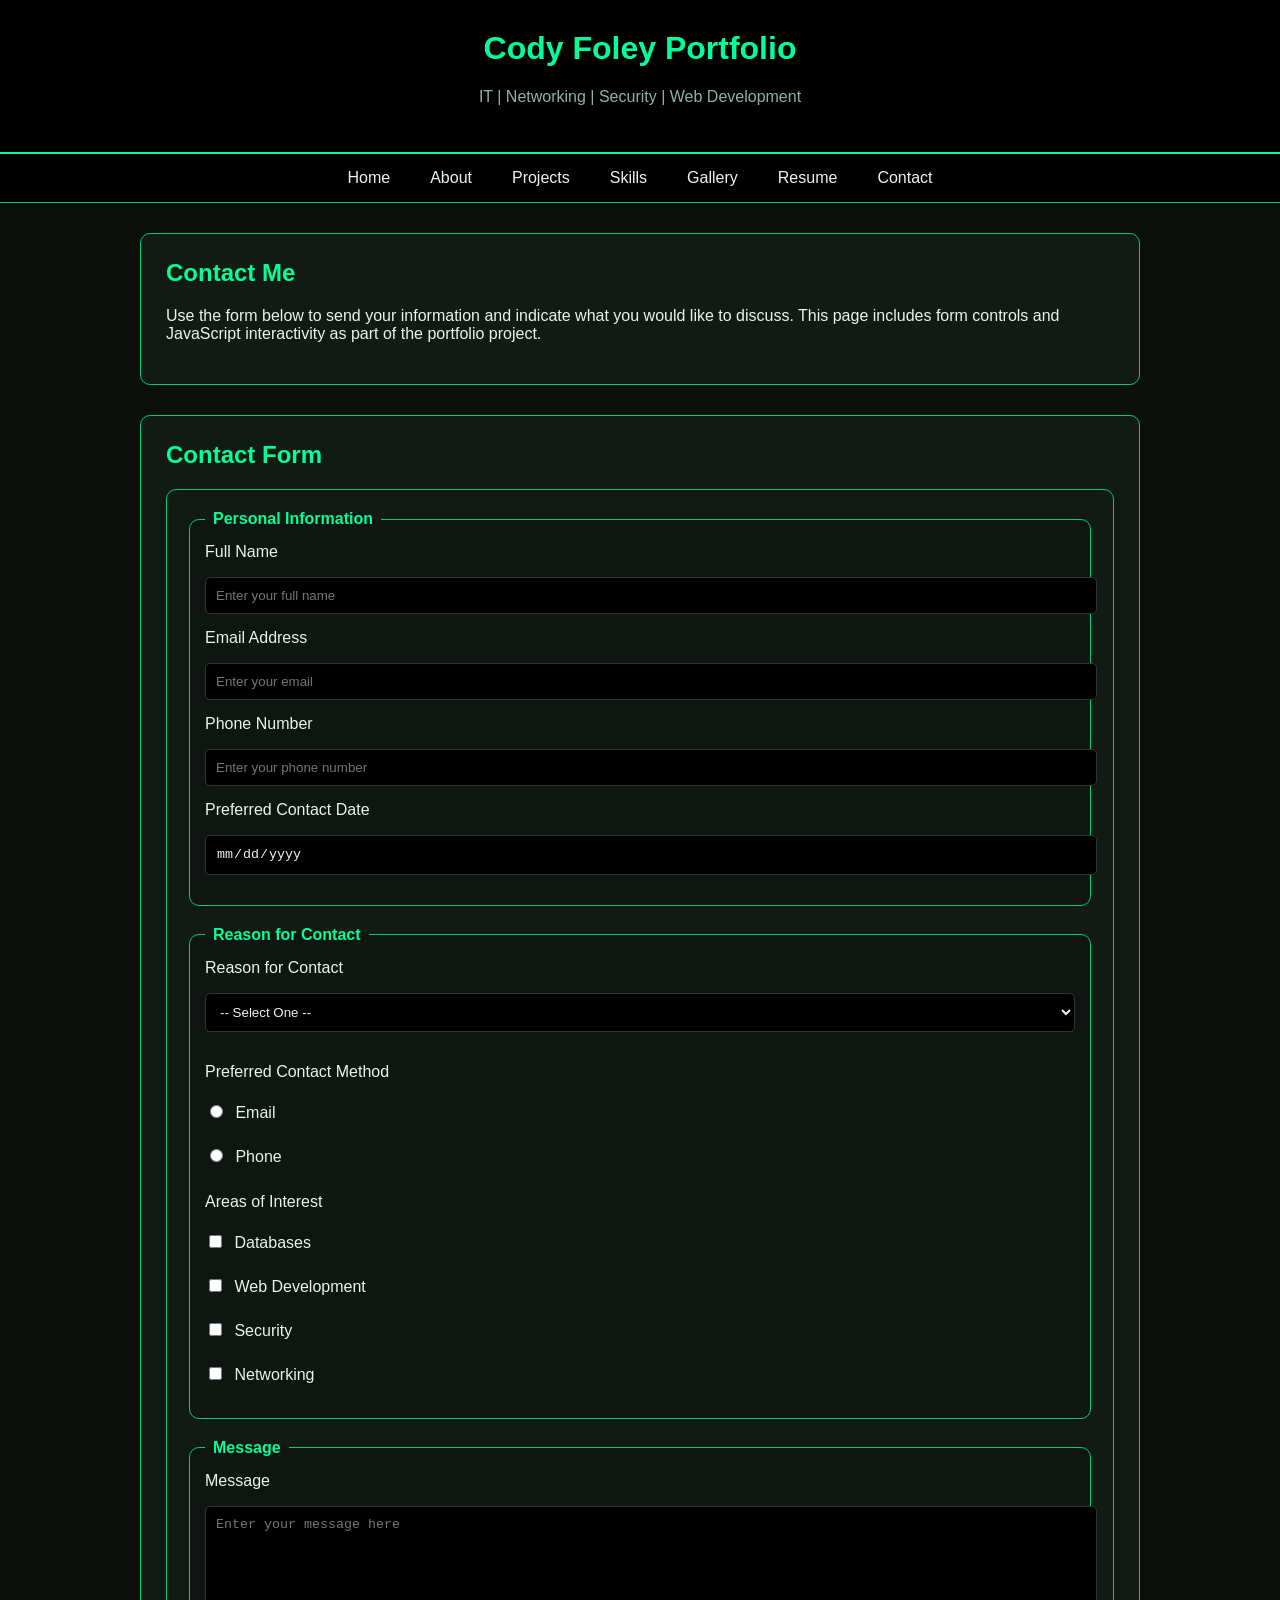
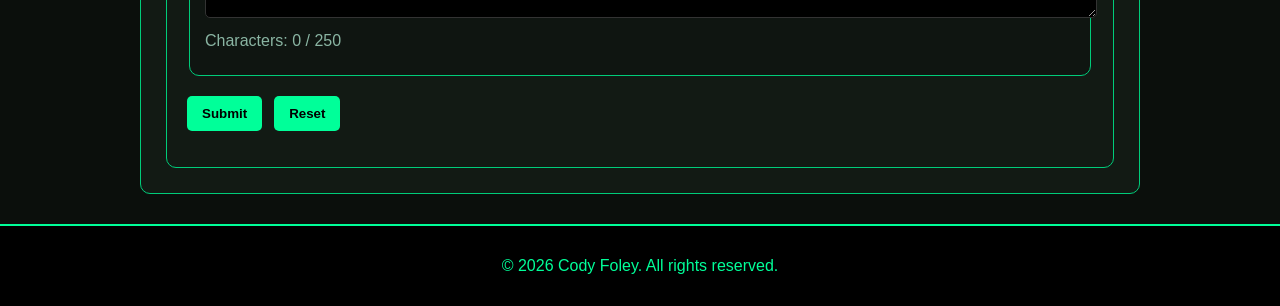
==== contact.html @ abc86258 "Add files via upload" ====
<!DOCTYPE html>
<html lang="en">
<head>
    <meta charset="UTF-8">
    <meta name="viewport" content="width=device-width, initial-scale=1.0">
    <title>Contact | Cody Foley Portfolio</title>
    <link rel="stylesheet" href="css/style.css">
</head>
<body>

    <header>
        <h1>Cody Foley Portfolio</h1>
        <p>IT | Networking | Security | Web Development</p>
    </header>

    <nav>
        <ul>
            <li><a href="index.html">Home</a></li>
            <li><a href="about.html">About</a></li>
            <li><a href="projects.html">Projects</a></li>
            <li><a href="skills.html">Skills</a></li>
            <li><a href="gallery.html">Gallery</a></li>
            <li><a href="resume.html">Resume</a></li>
            <li><a href="contact.html">Contact</a></li>
        </ul>
    </nav>

    <main>
        <section class="hero">
            <h2>Contact Me</h2>
            <p>
                Use the form below to send your information and indicate what you would
                like to discuss. This page includes form controls and JavaScript
                interactivity as part of the portfolio project.
            </p>
        </section>

        <section class="hero">
            <h2>Contact Form</h2>

            <form id="contactForm">
                <fieldset>
                    <legend>Personal Information</legend>

                    <label for="fullName">Full Name</label>
                    <input type="text" id="fullName" name="fullName" placeholder="Enter your full name">

                    <label for="email">Email Address</label>
                    <input type="email" id="email" name="email" placeholder="Enter your email">

                    <label for="phone">Phone Number</label>
                    <input type="tel" id="phone" name="phone" placeholder="Enter your phone number">

                    <label for="contactDate">Preferred Contact Date</label>
                    <input type="date" id="contactDate" name="contactDate">
                </fieldset>

                <fieldset>
                    <legend>Reason for Contact</legend>

                    <label for="reason">Reason for Contact</label>
                    <select id="reason" name="reason">
                        <option value="">-- Select One --</option>
                        <option value="job">Job Opportunity</option>
                        <option value="internship">Internship</option>
                        <option value="project">Project Discussion</option>
                        <option value="networking">Professional Networking</option>
                        <option value="other">Other</option>
                    </select>

                    <p>Preferred Contact Method</p>
                    <label><input type="radio" name="contactMethod" value="email"> Email</label>
                    <label><input type="radio" name="contactMethod" value="phone"> Phone</label>

                    <p>Areas of Interest</p>
                    <label><input type="checkbox" name="interest" value="databases"> Databases</label>
                    <label><input type="checkbox" name="interest" value="webdev"> Web Development</label>
                    <label><input type="checkbox" name="interest" value="security"> Security</label>
                    <label><input type="checkbox" name="interest" value="networking"> Networking</label>
                </fieldset>

                <fieldset>
                    <legend>Message</legend>

                    <label for="message">Message</label>
                    <textarea id="message" name="message" rows="6" maxlength="250" placeholder="Enter your message here"></textarea>
                    <p id="charCount">Characters: 0 / 250</p>
                </fieldset>

                <div class="form-buttons">
                    <button type="submit">Submit</button>
                    <button type="reset" id="resetBtn">Reset</button>
                </div>

                <p id="formMessage"></p>
            </form>
        </section>
    </main>

    <footer>
        <p>&copy; 2026 Cody Foley. All rights reserved.</p>
    </footer>

    <script src="js/contact.js"></script>
</body>
</html>
---- css/style.css ----
/* =========================
   ROOT COLORS (GREEN THEME)
========================= */
:root {
    --primary: #00ff99;
    --primary-dark: #00cc7a;
    --background: #0b0f0c;
    --secondary: #0d1117;
    --card-bg: #121a14;
    --text: #e8f5ec;
    --muted: #8ab5a3;
}

/* =========================
   GLOBAL STYLING
========================= */
body {
    margin: 0;
    font-family: Arial, sans-serif;
    background-color: var(--background);
    color: var(--text);
}

h1, h2, h3 {
    color: var(--primary);
    margin-top: 0;
}

/* =========================
   HEADER
========================= */
header {
    background-color: #000;
    color: var(--primary);
    text-align: center;
    padding: 30px 20px;
    border-bottom: 2px solid var(--primary);
}

header p {
    color: var(--muted);
    margin-top: 10px;
}

/* =========================
   NAVIGATION
========================= */
nav {
    background-color: #000;
    border-bottom: 1px solid var(--primary-dark);
}

nav ul {
    list-style: none;
    margin: 0;
    padding: 0;
    display: flex;
    justify-content: center;
    flex-wrap: wrap;
}

nav ul li {
    margin: 0;
}

nav ul li a {
    display: block;
    padding: 15px 20px;
    color: var(--text);
    text-decoration: none;
    transition: 0.3s;
}

nav ul li a:hover {
    background-color: var(--primary);
    color: #000;
}

/* =========================
   MAIN CONTENT
========================= */
main {
    max-width: 1000px;
    margin: 30px auto;
    padding: 0 20px;
}

/* =========================
   HERO SECTION
========================= */
.hero {
    background-color: var(--card-bg);
    padding: 25px;
    border-radius: 10px;
    border: 1px solid var(--primary-dark);
    margin-bottom: 30px;
}

/* =========================
   CARD LAYOUT (PROJECTS)
========================= */
.card-container {
    display: flex;
    gap: 20px;
    flex-wrap: wrap;
}

.card {
    flex: 1 1 300px;
    background-color: var(--card-bg);
    padding: 20px;
    border-radius: 10px;
    border: 1px solid var(--primary-dark);
    box-shadow: 0 0 10px rgba(0, 255, 153, 0.2);
    transition: 0.3s;
}

.card:hover {
    box-shadow: 0 0 20px rgba(0, 255, 153, 0.6);
}

/* =========================
   BUTTON STYLE
========================= */
button, .btn {
    background-color: var(--primary);
    color: #000;
    padding: 10px 15px;
    border: none;
    border-radius: 5px;
    cursor: pointer;
    font-weight: bold;
    transition: 0.3s;
}

button:hover, .btn:hover {
    background-color: var(--primary-dark);
}

/* =========================
   LINKS
========================= */
a {
    color: var(--primary);
}

a:hover {
    color: var(--primary-dark);
}

/* =========================
   FOOTER
========================= */
footer {
    text-align: center;
    background-color: #000;
    color: var(--primary);
    padding: 15px;
    margin-top: 30px;
    border-top: 2px solid var(--primary);
}

/* =========================
   FORM (FOR CONTACT PAGE)
========================= */
form {
    background-color: var(--card-bg);
    padding: 20px;
    border-radius: 10px;
    border: 1px solid var(--primary-dark);
}

input, select, textarea {
    width: 100%;
    padding: 10px;
    margin-top: 8px;
    margin-bottom: 15px;
    border-radius: 5px;
    border: 1px solid #333;
    background-color: #000;
    color: var(--text);
}

input:focus, textarea:focus, select:focus {
    outline: none;
    border-color: var(--primary);
}

/* =========================
   RESPONSIVE (MOBILE)
========================= */
@media (max-width: 768px) {
    nav ul {
        flex-direction: column;
    }

    .card-container {
        flex-direction: column;
    }
}

/* =========================
   ACCORDION
========================= */
.accordion-section {
    margin-top: 30px;
}

.accordion {
    background-color: var(--card-bg);
    color: var(--text);
    cursor: pointer;
    padding: 15px;
    width: 100%;
    text-align: left;
    border: 1px solid var(--primary-dark);
    outline: none;
    font-size: 1rem;
    margin-top: 10px;
    border-radius: 5px;
    transition: 0.3s;
}

.accordion:hover,
.accordion.active {
    background-color: var(--primary);
    color: #000;
}

.panel {
    display: none;
    padding: 15px;
    background-color: #0f1511;
    border: 1px solid var(--primary-dark);
    border-top: none;
    border-radius: 0 0 5px 5px;
}

ul {
    padding-left: 20px;
}

li {
    margin-bottom: 8px;
}

/* =========================
   GALLERY PAGE
========================= */
.gallery {
    text-align: center;
}

.main-container {
    position: relative;
    max-width: 750px;
    margin: 20px auto;
    overflow: hidden;
}

#mainImage {
    width: 100%;
    max-width: 700px;
    height: 400px;
    object-fit: contain;
    background-color: #000;
    border: 2px solid var(--primary-dark);
    border-radius: 10px;
    display: block;
    margin: 0 auto;
}

#description {
    text-align: center;
    margin-top: 10px;
    color: var(--text);
    font-size: 1rem;
}

.nav-button {
    position: absolute;
    top: 50%;
    transform: translateY(-50%);
    background-color: rgba(0, 255, 153, 0.8);
    color: #000;
    border: none;
    font-size: 1.5rem;
    padding: 10px 14px;
    cursor: pointer;
    border-radius: 5px;
    z-index: 10;
}

.nav-button.left {
    left: 10px;
}

.nav-button.right {
    right: 10px;
}

.nav-button:hover {
    background-color: var(--primary);
}

.thumbnails {
    display: flex;
    justify-content: center;
    gap: 10px;
    flex-wrap: wrap;
    margin-top: 20px;
}

.thumbnails img {
    width: 110px;
    height: 75px;
    object-fit: cover;
    cursor: pointer;
    border: 2px solid var(--primary-dark);
    border-radius: 6px;
    transition: 0.3s;
}

.thumbnails img:hover {
    transform: scale(1.05);
    border-color: var(--primary);
}

/* =========================
   SKILLS PAGE
========================= */
.skills-layout {
    display: flex;
    gap: 30px;
    align-items: center;
    justify-content: space-between;
    flex-wrap: wrap;
}

.skills-list {
    flex: 1 1 300px;
}

.skills-list ul {
    padding-left: 20px;
}

.skills-list li {
    margin-bottom: 10px;
}

.skills-chart {
    flex: 1 1 420px;
    display: flex;
    justify-content: center;
    align-items: center;
}

#skillsChart {
    display: block;
    margin: 0 auto;

    max-width: 100%;
    background-color: #101712;
    border: 1px solid var(--primary-dark);
    border-radius: 10px;
    box-shadow: 0 0 15px rgba(0, 255, 153, 0.2);
}

#skillsChart:hover {
    transform: scale(1.02);
    transition: 0.3s;
}

/* =========================
   CONTACT PAGE
========================= */
fieldset {
    border: 1px solid var(--primary-dark);
    border-radius: 10px;
    margin-bottom: 20px;
    padding: 15px;
    background-color: #0f1511;
}

legend {
    color: var(--primary);
    font-weight: bold;
    padding: 0 8px;
}

label {
    display: block;
    margin-bottom: 8px;
}

textarea {
    resize: vertical;
}

input[type="radio"],
input[type="checkbox"] {
    width: auto;
    margin-right: 8px;
}

#charCount {
    color: var(--muted);
    margin-top: -5px;
    margin-bottom: 10px;
}

.form-buttons {
    display: flex;
    gap: 12px;
    flex-wrap: wrap;
    margin-top: 10px;
}

#formMessage {
    margin-top: 15px;
    font-weight: bold;
}

/* =========================
   RESUME PAGE
========================= */
.resume-item {
    margin-bottom: 25px;
    padding-bottom: 15px;
    border-bottom: 1px solid rgba(0, 255, 153, 0.25);
}

.resume-item:last-child {
    border-bottom: none;
    padding-bottom: 0;
}

.resume-item h3 {
    margin-bottom: 8px;
}

.resume-item p {
    margin: 6px 0;
}

.resume-item ul {
    margin-top: 10px;
    padding-left: 20px;
}

.resume-item li {
    margin-bottom: 8px;
}
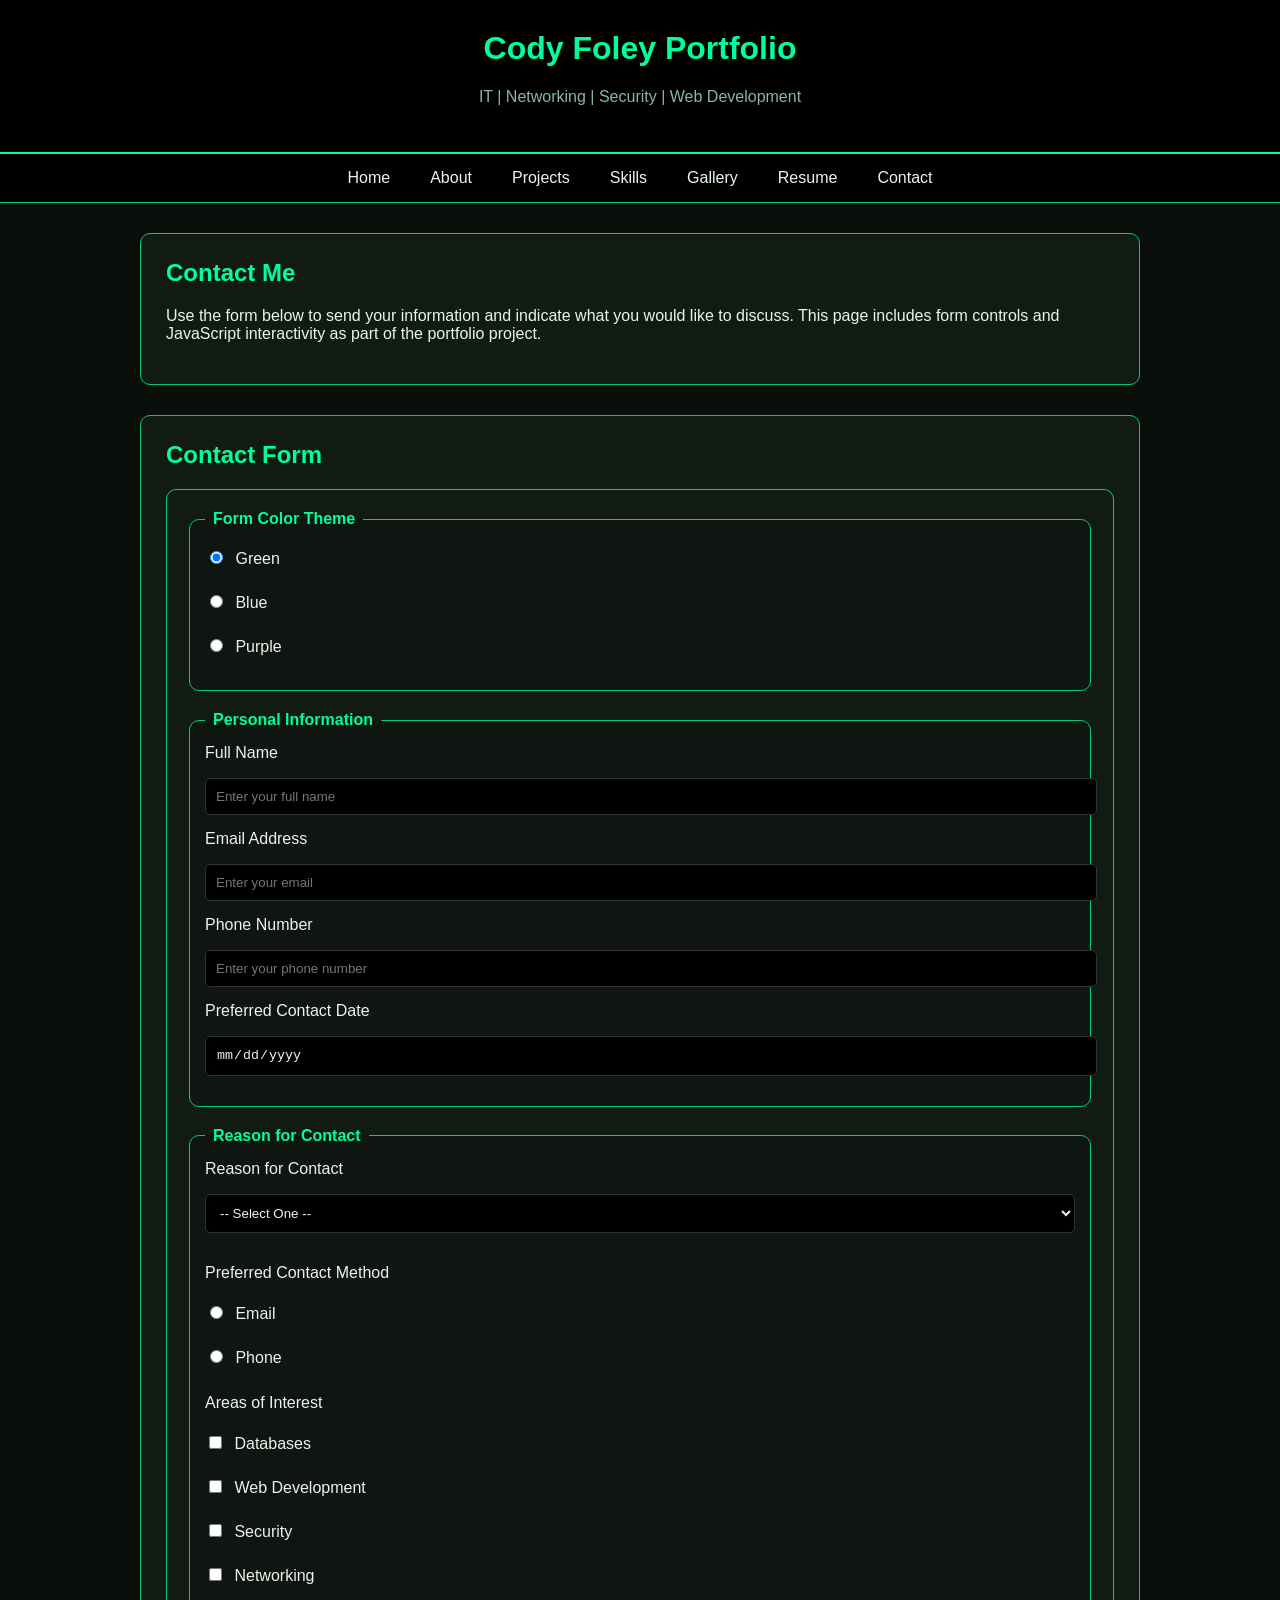
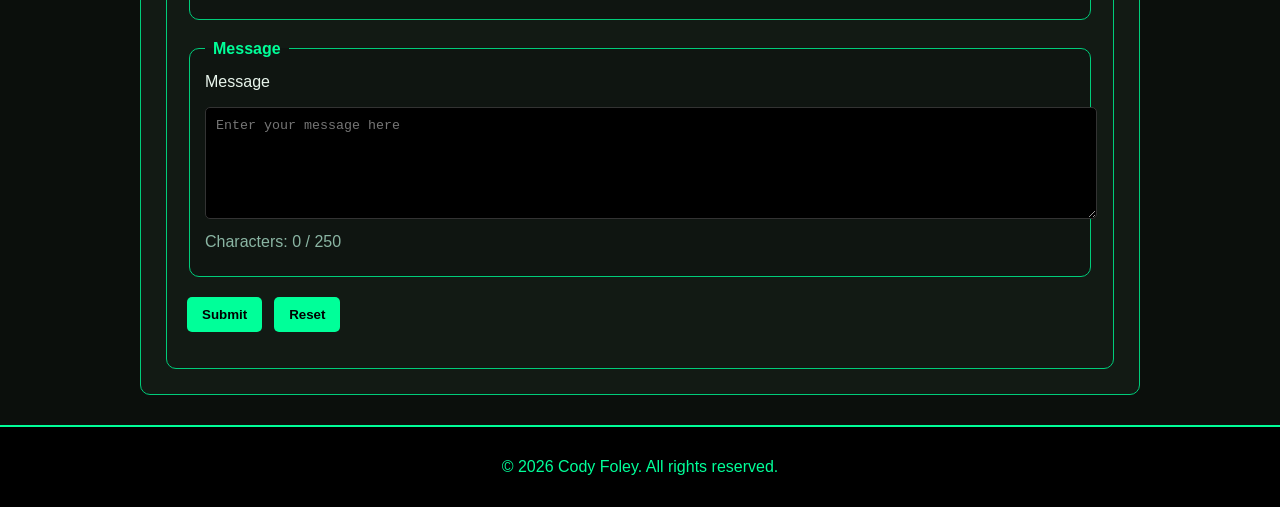
==== commit ba3e71ed: "Add files via upload" ====
--- a/contact.html
+++ b/contact.html
@@ -35,10 +35,29 @@
             </p>
         </section>
 
-        <section class="hero">
+        <section class="hero" id="contactBox">
             <h2>Contact Form</h2>
 
             <form id="contactForm">
+                <fieldset id="colorFieldset">
+                    <legend>Form Color Theme</legend>
+
+                    <label>
+                        <input type="radio" name="theme" value="green" checked>
+                        Green
+                    </label>
+
+                    <label>
+                        <input type="radio" name="theme" value="blue">
+                        Blue
+                    </label>
+
+                    <label>
+                        <input type="radio" name="theme" value="purple">
+                        Purple
+                    </label>
+                </fieldset>
+
                 <fieldset>
                     <legend>Personal Information</legend>
 
